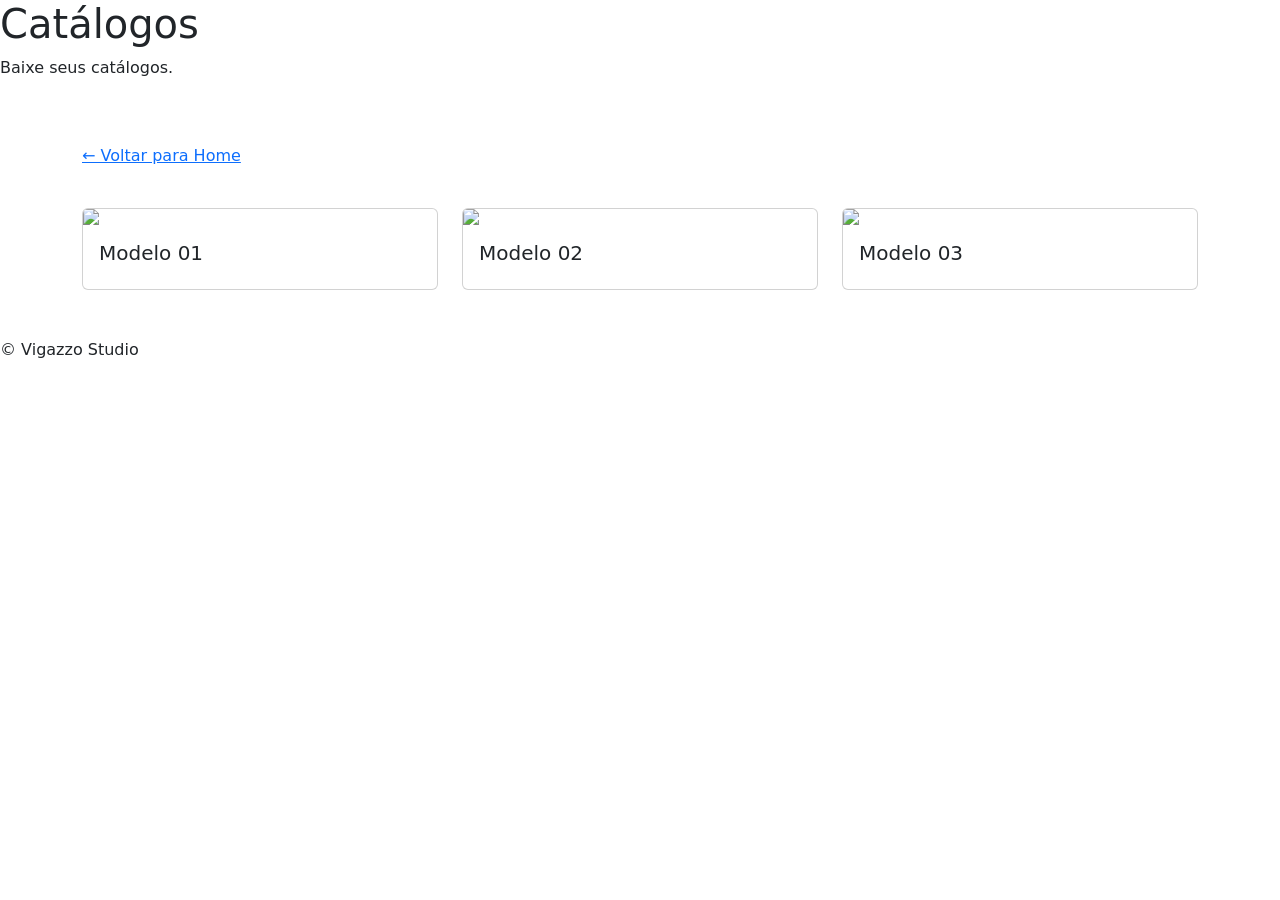
==== catalogos.html @ c6cbb834 "Add files via upload" ====
<!DOCTYPE html><html><head><meta charset='utf-8'><meta name='viewport' content='width=device-width,initial-scale=1'>
<link href='https://cdn.jsdelivr.net/npm/bootstrap@5.3.7/dist/css/bootstrap.min.css' rel='stylesheet'>
<link rel='stylesheet' href='assets/css/style.css'><title>Catálogos</title></head><body>
<div class='hero'><h1>Catálogos</h1><p>Baixe seus catálogos.</p></div>
<div class='container py-5'>
<a href='index.html'>← Voltar para Home</a>
<div class='row g-4 mt-3'>
<div class='col-md-4'><div class='card'><img src='https://placehold.co/600x600' class='card-img-top'><div class='card-body'><h5>Modelo 01</h5></div></div></div>
<div class='col-md-4'><div class='card'><img src='https://placehold.co/600x600' class='card-img-top'><div class='card-body'><h5>Modelo 02</h5></div></div></div>
<div class='col-md-4'><div class='card'><img src='https://placehold.co/600x600' class='card-img-top'><div class='card-body'><h5>Modelo 03</h5></div></div></div>
</div></div><footer>© Vigazzo Studio</footer></body></html>
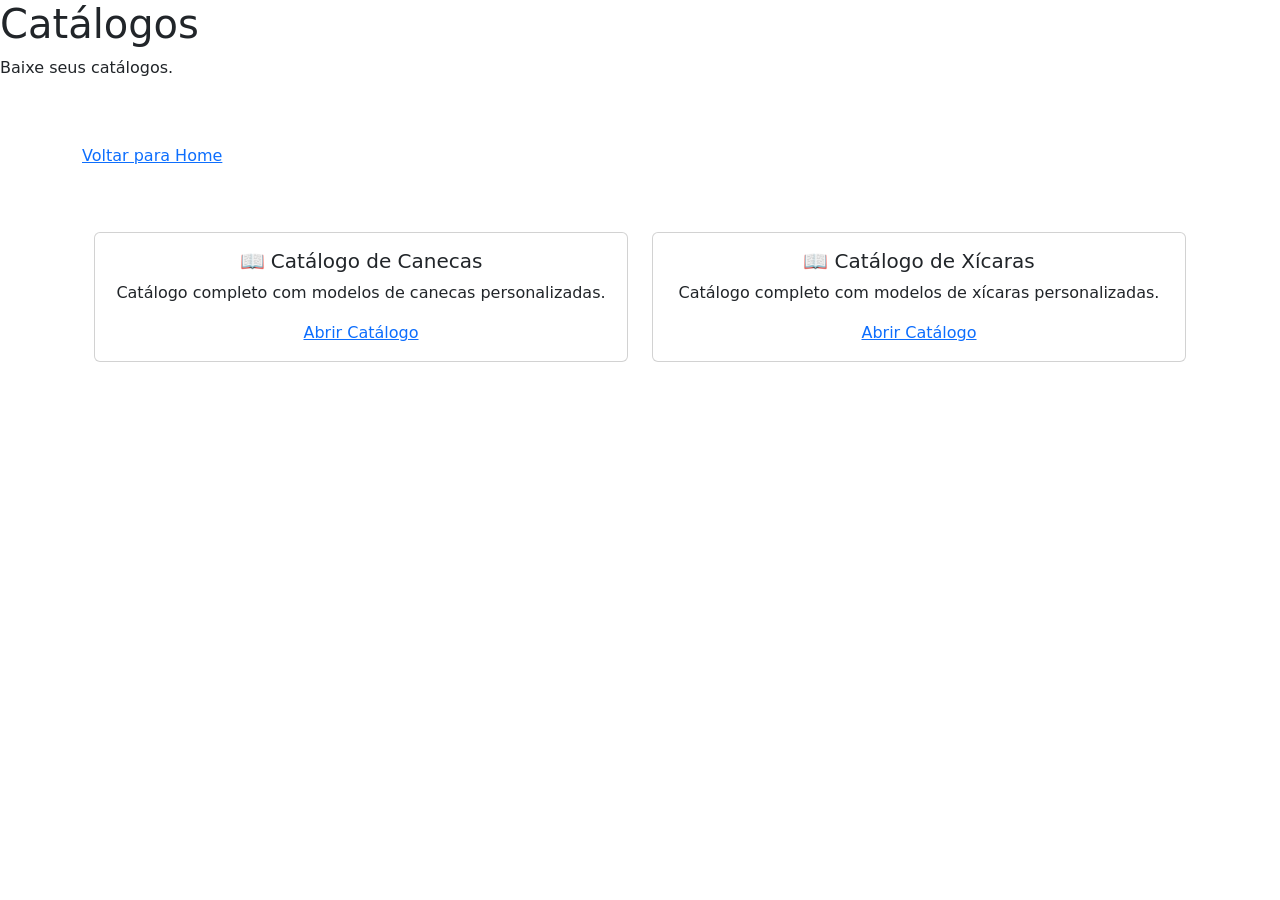
==== commit d8562a31: "Update catalogos.html" ====
--- a/catalogos.html
+++ b/catalogos.html
@@ -3,9 +3,54 @@
 <link rel='stylesheet' href='assets/css/style.css'><title>Catálogos</title></head><body>
 <div class='hero'><h1>Catálogos</h1><p>Baixe seus catálogos.</p></div>
 <div class='container py-5'>
-<a href='index.html'>← Voltar para Home</a>
-<div class='row g-4 mt-3'>
-<div class='col-md-4'><div class='card'><img src='https://placehold.co/600x600' class='card-img-top'><div class='card-body'><h5>Modelo 01</h5></div></div></div>
-<div class='col-md-4'><div class='card'><img src='https://placehold.co/600x600' class='card-img-top'><div class='card-body'><h5>Modelo 02</h5></div></div></div>
-<div class='col-md-4'><div class='card'><img src='https://placehold.co/600x600' class='card-img-top'><div class='card-body'><h5>Modelo 03</h5></div></div></div>
-</div></div><footer>© Vigazzo Studio</footer></body></html>+<a href="index.html" class="btn-home">
+ Voltar para Home
+</a>
+<div class="d-flex flex-column gap-3 mt-3">
+
+  <div class="container py-5">
+
+  <div class="row g-4">
+
+    <div class="col-md-6">
+
+      <div class="card pdf-card">
+
+        <div class="card-body text-center">
+
+          <h5 class="card-title">📖 Catálogo de Canecas</h5>
+          <p class="card-text">Catálogo completo com modelos de canecas personalizadas.</p>
+
+          <a href="assets/pdf/catalogocanecas.pdf" target="_blank" class="btn-catalogo">
+            Abrir Catálogo
+          </a>
+
+        </div>
+
+      </div>
+
+    </div>
+
+    <div class="col-md-6">
+
+      <div class="card pdf-card">
+
+        <div class="card-body text-center">
+
+          <h5 class="card-title">📖 Catálogo de Xícaras</h5>
+          <p class="card-text">Catálogo completo com modelos de xícaras personalizadas.</p>
+
+          <a href="assets/pdf/catalogoxicaras.pdf" target="_blank" class="btn-catalogo">
+            Abrir Catálogo
+          </a>
+
+        </div>
+
+      </div>
+
+    </div>
+
+  </div>
+
+</div>
+</div>
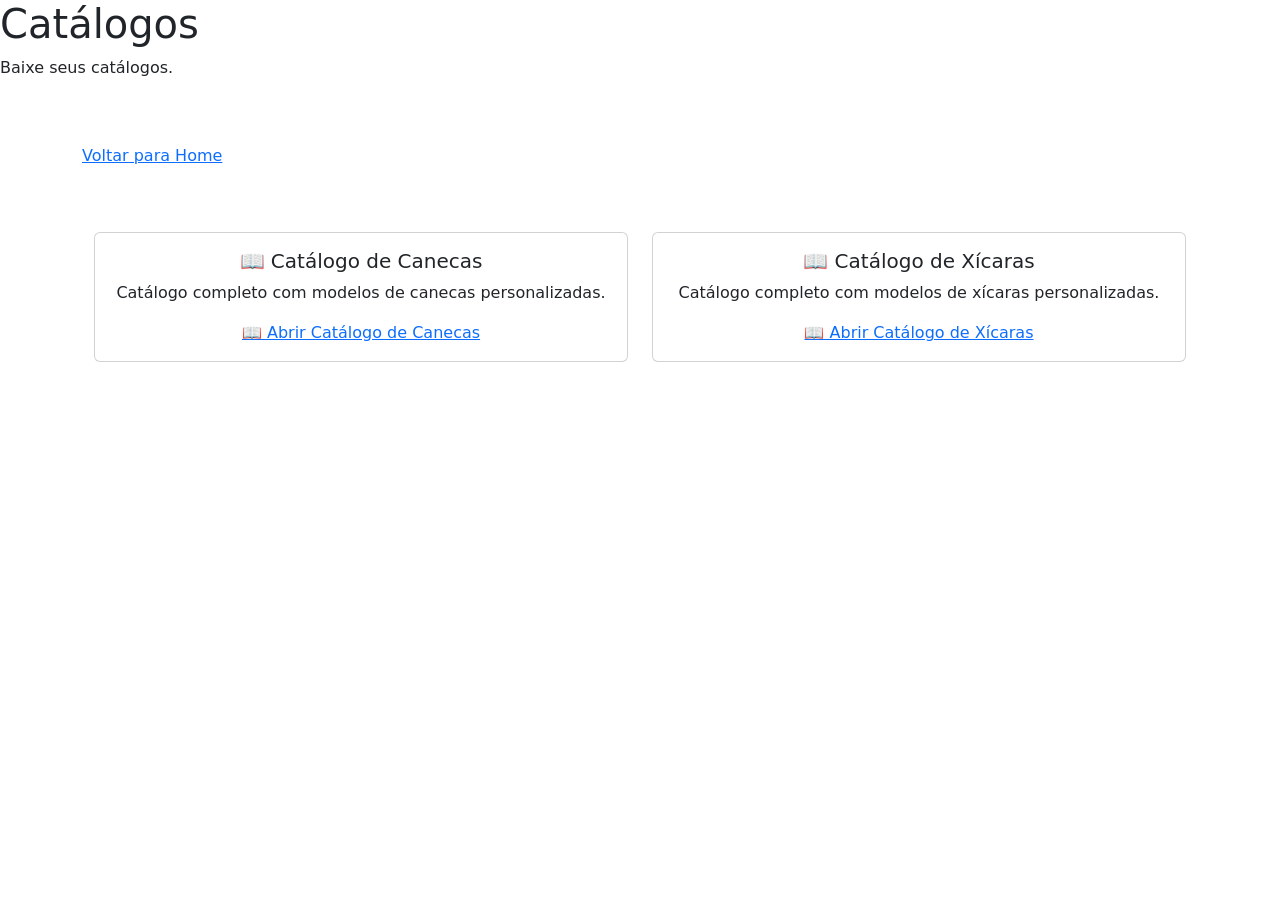
==== commit 74f44b6b: "Update catalogos.html" ====
--- a/catalogos.html
+++ b/catalogos.html
@@ -21,9 +21,11 @@
           <h5 class="card-title">📖 Catálogo de Canecas</h5>
           <p class="card-text">Catálogo completo com modelos de canecas personalizadas.</p>
 
-          <a href="assets/pdf/catalogocanecas.pdf" target="_blank" class="btn-catalogo">
-            Abrir Catálogo
-          </a>
+          <a href="https://drive.google.com/uc?export=download&id=1JO8BfnO9gzmqcBIA95v7TQGLOUdKHmB2"
+   target="_blank"
+   class="btn-catalogo">
+  📖 Abrir Catálogo de Canecas
+</a>
 
         </div>
 
@@ -40,9 +42,11 @@
           <h5 class="card-title">📖 Catálogo de Xícaras</h5>
           <p class="card-text">Catálogo completo com modelos de xícaras personalizadas.</p>
 
-          <a href="assets/pdf/catalogoxicaras.pdf" target="_blank" class="btn-catalogo">
-            Abrir Catálogo
-          </a>
+          <a href="https://drive.google.com/uc?export=download&id=1JMeeyMCu8JbUzKyKfypIpQJI502Be0RL"
+   target="_blank"
+   class="btn-catalogo">
+  📖 Abrir Catálogo de Xícaras
+</a>
 
         </div>
 
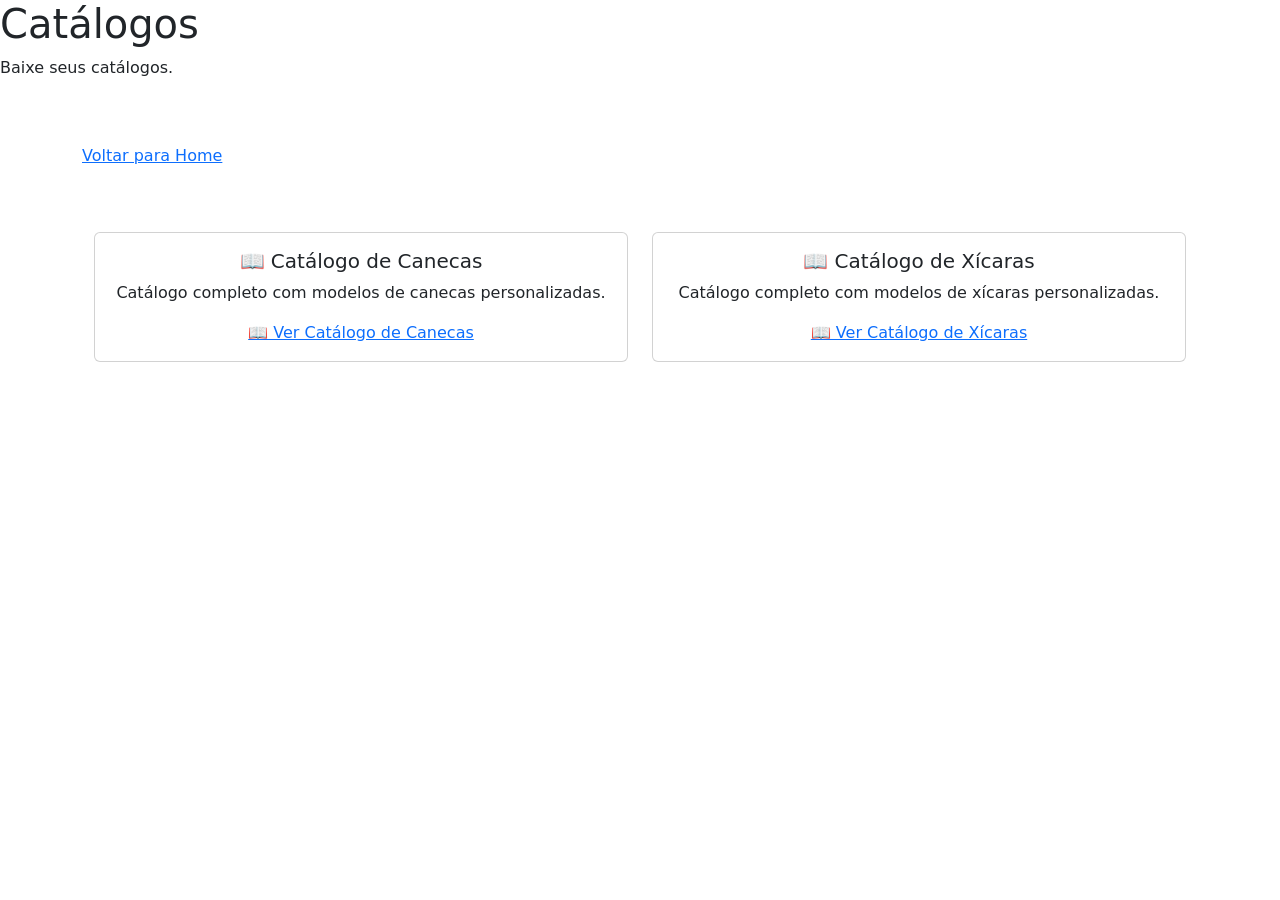
==== commit ead12715: "Update catalogos.html" ====
--- a/catalogos.html
+++ b/catalogos.html
@@ -21,10 +21,10 @@
           <h5 class="card-title">📖 Catálogo de Canecas</h5>
           <p class="card-text">Catálogo completo com modelos de canecas personalizadas.</p>
 
-          <a href="https://drive.google.com/uc?export=download&id=1JO8BfnO9gzmqcBIA95v7TQGLOUdKHmB2"
+         <a href="https://drive.google.com/file/d/1JO8BfnO9gzmqcBIA95v7TQGLOUdKHmB2/view"
    target="_blank"
    class="btn-catalogo">
-  📖 Abrir Catálogo de Canecas
+  📖 Ver Catálogo de Canecas
 </a>
 
         </div>
@@ -42,10 +42,10 @@
           <h5 class="card-title">📖 Catálogo de Xícaras</h5>
           <p class="card-text">Catálogo completo com modelos de xícaras personalizadas.</p>
 
-          <a href="https://drive.google.com/uc?export=download&id=1JMeeyMCu8JbUzKyKfypIpQJI502Be0RL"
+          <a href="https://drive.google.com/file/d/1JMeeyMCu8JbUzKyKfypIpQJI502Be0RL/view"
    target="_blank"
    class="btn-catalogo">
-  📖 Abrir Catálogo de Xícaras
+  📖 Ver Catálogo de Xícaras
 </a>
 
         </div>
